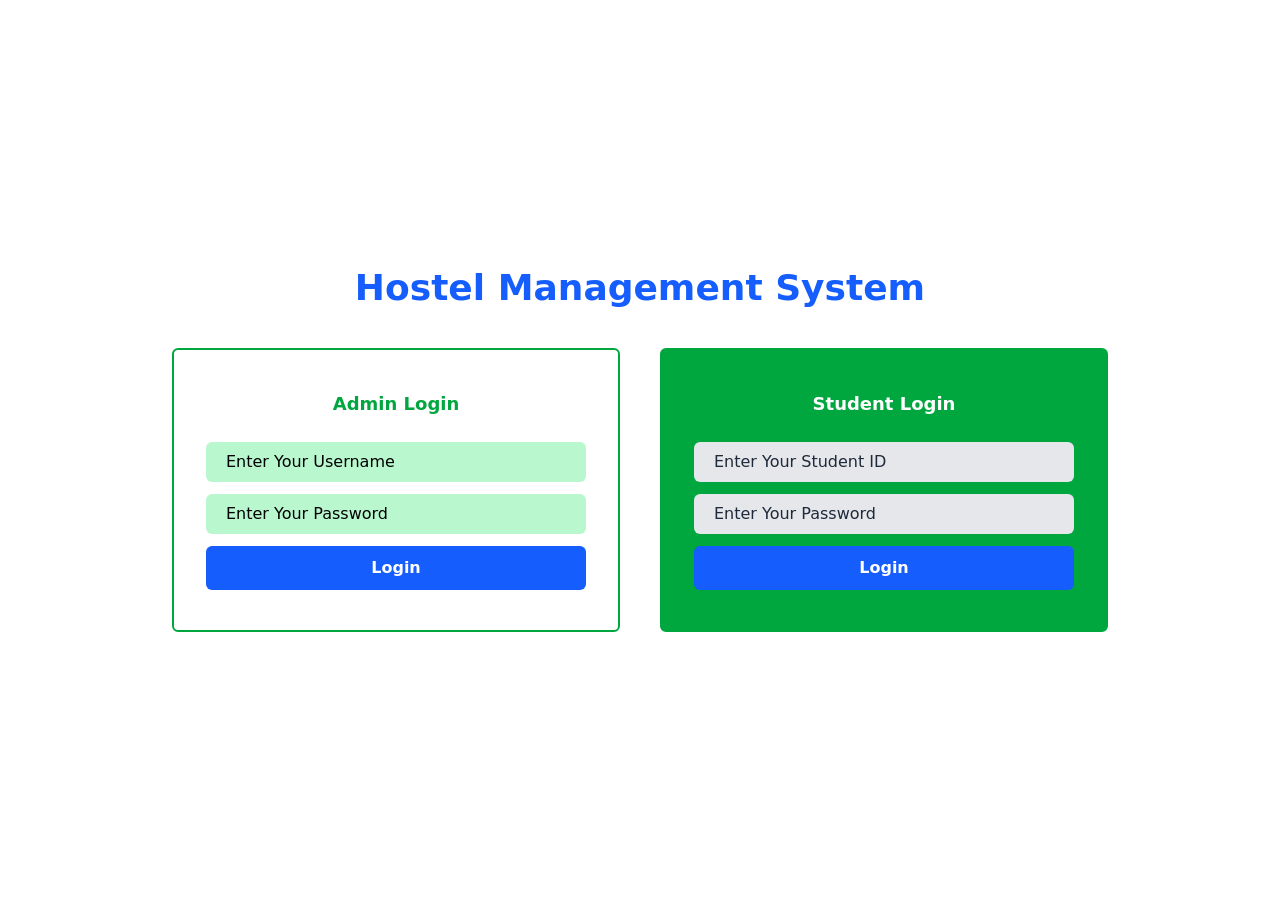
==== index.html @ 36dba74b "initial commit" ====
<!DOCTYPE html>
<html lang="en">
<head>
    <meta charset="UTF-8">
    <meta name="viewport" content="width=device-width, initial-scale=1.0">
    <link rel="shortcut icon" href="./images/favicon.png" type="image/x-icon">
    <link rel="stylesheet" href="./styles/output.css">
    <title>HMS</title>
</head>
<body class="h-screen overflow-hidden">

    <main class="h-full flex items-center justify-center px-4">
        <div class="w-full max-w-6xl">
            
            <h1 class="text-blue-600 text-2xl sm:text-3xl md:text-4xl font-bold text-center mb-6 md:mb-10">
                Hostel Management System
            </h1>

            <div class="flex flex-col md:flex-row items-center justify-center gap-6 md:gap-10">

                <div class="w-full max-w-md bg-white border-2 border-green-600 rounded-md py-6 sm:py-8 md:py-10 px-5 sm:px-8">
                    <p class="text-base sm:text-lg text-green-600 font-semibold text-center">
                        Admin Login
                    </p>
                    
                    <div class="mt-6">
                        <input type="text" placeholder="Enter Your Username"
                            class="bg-green-200 py-2 pl-5 w-full rounded-md mb-3 text-sm sm:text-base">

                        <input type="password" placeholder="Enter Your Password"
                            class="bg-green-200 py-2 pl-5 w-full rounded-md mb-3 text-sm sm:text-base">

                        <input type="button" value="Login"
                            class="bg-blue-600 border-2 border-transparent text-white font-bold cursor-pointer py-2 w-full rounded-md text-sm sm:text-base hover:bg-transparent hover:border-blue-600 hover:text-blue-600 duration-300">
                    </div>
                </div>

                <div class="w-full max-w-md bg-green-600 border-2 border-green-600 rounded-md py-6 sm:py-8 md:py-10 px-5 sm:px-8 text-white">
                    <p class="text-base sm:text-lg font-semibold text-center">
                        Student Login
                    </p>
                    
                    <div class="mt-6">
                        <input type="text" placeholder="Enter Your Student ID"
                            class="bg-gray-200 text-gray-800 py-2 pl-5 w-full rounded-md mb-3 text-sm sm:text-base">

                        <input type="password" placeholder="Enter Your Password"
                            class="bg-gray-200 text-gray-800 py-2 pl-5 w-full rounded-md mb-3 text-sm sm:text-base">

                        <input type="button" value="Login"
                            class="bg-blue-600 border-2 border-transparent text-white font-bold cursor-pointer py-2 w-full rounded-md text-sm sm:text-base hover:bg-transparent hover:border-white duration-300">
                    </div>
                </div>

            </div>
        </div>
    </main>
    
</body>
</html>
---- styles/output.css ----
/*! tailwindcss v4.2.2 | MIT License | https://tailwindcss.com */
@layer properties;
@layer theme, base, components, utilities;
@layer theme {
  :root, :host {
    --font-sans: ui-sans-serif, system-ui, sans-serif, "Apple Color Emoji",
      "Segoe UI Emoji", "Segoe UI Symbol", "Noto Color Emoji";
    --font-mono: ui-monospace, SFMono-Regular, Menlo, Monaco, Consolas, "Liberation Mono",
      "Courier New", monospace;
    --color-red-300: oklch(80.8% 0.114 19.571);
    --color-amber-100: oklch(96.2% 0.059 95.617);
    --color-amber-200: oklch(92.4% 0.12 95.746);
    --color-amber-600: oklch(66.6% 0.179 58.318);
    --color-green-200: oklch(92.5% 0.084 155.995);
    --color-green-500: oklch(72.3% 0.219 149.579);
    --color-green-600: oklch(62.7% 0.194 149.214);
    --color-blue-200: oklch(88.2% 0.059 254.128);
    --color-blue-300: oklch(80.9% 0.105 251.813);
    --color-blue-400: oklch(70.7% 0.165 254.624);
    --color-blue-500: oklch(62.3% 0.214 259.815);
    --color-blue-600: oklch(54.6% 0.245 262.881);
    --color-gray-100: oklch(96.7% 0.003 264.542);
    --color-gray-200: oklch(92.8% 0.006 264.531);
    --color-gray-300: oklch(87.2% 0.01 258.338);
    --color-gray-600: oklch(44.6% 0.03 256.802);
    --color-gray-800: oklch(27.8% 0.033 256.848);
    --color-white: #fff;
    --spacing: 0.25rem;
    --container-md: 28rem;
    --container-6xl: 72rem;
    --text-sm: 0.875rem;
    --text-sm--line-height: calc(1.25 / 0.875);
    --text-base: 1rem;
    --text-base--line-height: calc(1.5 / 1);
    --text-lg: 1.125rem;
    --text-lg--line-height: calc(1.75 / 1.125);
    --text-xl: 1.25rem;
    --text-xl--line-height: calc(1.75 / 1.25);
    --text-2xl: 1.5rem;
    --text-2xl--line-height: calc(2 / 1.5);
    --text-3xl: 1.875rem;
    --text-3xl--line-height: calc(2.25 / 1.875);
    --text-4xl: 2.25rem;
    --text-4xl--line-height: calc(2.5 / 2.25);
    --font-weight-semibold: 600;
    --font-weight-bold: 700;
    --radius-sm: 0.25rem;
    --radius-md: 0.375rem;
    --radius-lg: 0.5rem;
    --radius-2xl: 1rem;
    --default-font-family: var(--font-sans);
    --default-mono-font-family: var(--font-mono);
  }
}
@layer base {
  *, ::after, ::before, ::backdrop, ::file-selector-button {
    box-sizing: border-box;
    margin: 0;
    padding: 0;
    border: 0 solid;
  }
  html, :host {
    line-height: 1.5;
    -webkit-text-size-adjust: 100%;
    tab-size: 4;
    font-family: var(--default-font-family, ui-sans-serif, system-ui, sans-serif, "Apple Color Emoji", "Segoe UI Emoji", "Segoe UI Symbol", "Noto Color Emoji");
    font-feature-settings: var(--default-font-feature-settings, normal);
    font-variation-settings: var(--default-font-variation-settings, normal);
    -webkit-tap-highlight-color: transparent;
  }
  hr {
    height: 0;
    color: inherit;
    border-top-width: 1px;
  }
  abbr:where([title]) {
    -webkit-text-decoration: underline dotted;
    text-decoration: underline dotted;
  }
  h1, h2, h3, h4, h5, h6 {
    font-size: inherit;
    font-weight: inherit;
  }
  a {
    color: inherit;
    -webkit-text-decoration: inherit;
    text-decoration: inherit;
  }
  b, strong {
    font-weight: bolder;
  }
  code, kbd, samp, pre {
    font-family: var(--default-mono-font-family, ui-monospace, SFMono-Regular, Menlo, Monaco, Consolas, "Liberation Mono", "Courier New", monospace);
    font-feature-settings: var(--default-mono-font-feature-settings, normal);
    font-variation-settings: var(--default-mono-font-variation-settings, normal);
    font-size: 1em;
  }
  small {
    font-size: 80%;
  }
  sub, sup {
    font-size: 75%;
    line-height: 0;
    position: relative;
    vertical-align: baseline;
  }
  sub {
    bottom: -0.25em;
  }
  sup {
    top: -0.5em;
  }
  table {
    text-indent: 0;
    border-color: inherit;
    border-collapse: collapse;
  }
  :-moz-focusring {
    outline: auto;
  }
  progress {
    vertical-align: baseline;
  }
  summary {
    display: list-item;
  }
  ol, ul, menu {
    list-style: none;
  }
  img, svg, video, canvas, audio, iframe, embed, object {
    display: block;
    vertical-align: middle;
  }
  img, video {
    max-width: 100%;
    height: auto;
  }
  button, input, select, optgroup, textarea, ::file-selector-button {
    font: inherit;
    font-feature-settings: inherit;
    font-variation-settings: inherit;
    letter-spacing: inherit;
    color: inherit;
    border-radius: 0;
    background-color: transparent;
    opacity: 1;
  }
  :where(select:is([multiple], [size])) optgroup {
    font-weight: bolder;
  }
  :where(select:is([multiple], [size])) optgroup option {
    padding-inline-start: 20px;
  }
  ::file-selector-button {
    margin-inline-end: 4px;
  }
  ::placeholder {
    opacity: 1;
  }
  @supports (not (-webkit-appearance: -apple-pay-button))  or (contain-intrinsic-size: 1px) {
    ::placeholder {
      color: currentcolor;
      @supports (color: color-mix(in lab, red, red)) {
        color: color-mix(in oklab, currentcolor 50%, transparent);
      }
    }
  }
  textarea {
    resize: vertical;
  }
  ::-webkit-search-decoration {
    -webkit-appearance: none;
  }
  ::-webkit-date-and-time-value {
    min-height: 1lh;
    text-align: inherit;
  }
  ::-webkit-datetime-edit {
    display: inline-flex;
  }
  ::-webkit-datetime-edit-fields-wrapper {
    padding: 0;
  }
  ::-webkit-datetime-edit, ::-webkit-datetime-edit-year-field, ::-webkit-datetime-edit-month-field, ::-webkit-datetime-edit-day-field, ::-webkit-datetime-edit-hour-field, ::-webkit-datetime-edit-minute-field, ::-webkit-datetime-edit-second-field, ::-webkit-datetime-edit-millisecond-field, ::-webkit-datetime-edit-meridiem-field {
    padding-block: 0;
  }
  ::-webkit-calendar-picker-indicator {
    line-height: 1;
  }
  :-moz-ui-invalid {
    box-shadow: none;
  }
  button, input:where([type="button"], [type="reset"], [type="submit"]), ::file-selector-button {
    appearance: button;
  }
  ::-webkit-inner-spin-button, ::-webkit-outer-spin-button {
    height: auto;
  }
  [hidden]:where(:not([hidden="until-found"])) {
    display: none !important;
  }
}
@layer utilities {
  .mt-6 {
    margin-top: calc(var(--spacing) * 6);
  }
  .mb-3 {
    margin-bottom: calc(var(--spacing) * 3);
  }
  .mb-6 {
    margin-bottom: calc(var(--spacing) * 6);
  }
  .flex {
    display: flex;
  }
  .table {
    display: table;
  }
  .h-full {
    height: 100%;
  }
  .h-screen {
    height: 100vh;
  }
  .w-full {
    width: 100%;
  }
  .max-w-6xl {
    max-width: var(--container-6xl);
  }
  .max-w-md {
    max-width: var(--container-md);
  }
  .border-collapse {
    border-collapse: collapse;
  }
  .cursor-pointer {
    cursor: pointer;
  }
  .resize {
    resize: both;
  }
  .flex-col {
    flex-direction: column;
  }
  .items-center {
    align-items: center;
  }
  .justify-center {
    justify-content: center;
  }
  .gap-6 {
    gap: calc(var(--spacing) * 6);
  }
  .overflow-hidden {
    overflow: hidden;
  }
  .rounded-md {
    border-radius: var(--radius-md);
  }
  .border {
    border-style: var(--tw-border-style);
    border-width: 1px;
  }
  .border-2 {
    border-style: var(--tw-border-style);
    border-width: 2px;
  }
  .border-green-600 {
    border-color: var(--color-green-600);
  }
  .border-transparent {
    border-color: transparent;
  }
  .bg-blue-600 {
    background-color: var(--color-blue-600);
  }
  .bg-gray-200 {
    background-color: var(--color-gray-200);
  }
  .bg-green-200 {
    background-color: var(--color-green-200);
  }
  .bg-green-600 {
    background-color: var(--color-green-600);
  }
  .bg-white {
    background-color: var(--color-white);
  }
  .px-4 {
    padding-inline: calc(var(--spacing) * 4);
  }
  .px-5 {
    padding-inline: calc(var(--spacing) * 5);
  }
  .py-2 {
    padding-block: calc(var(--spacing) * 2);
  }
  .py-6 {
    padding-block: calc(var(--spacing) * 6);
  }
  .pl-5 {
    padding-left: calc(var(--spacing) * 5);
  }
  .text-center {
    text-align: center;
  }
  .text-2xl {
    font-size: var(--text-2xl);
    line-height: var(--tw-leading, var(--text-2xl--line-height));
  }
  .text-base {
    font-size: var(--text-base);
    line-height: var(--tw-leading, var(--text-base--line-height));
  }
  .text-sm {
    font-size: var(--text-sm);
    line-height: var(--tw-leading, var(--text-sm--line-height));
  }
  .font-bold {
    --tw-font-weight: var(--font-weight-bold);
    font-weight: var(--font-weight-bold);
  }
  .font-semibold {
    --tw-font-weight: var(--font-weight-semibold);
    font-weight: var(--font-weight-semibold);
  }
  .text-blue-600 {
    color: var(--color-blue-600);
  }
  .text-gray-800 {
    color: var(--color-gray-800);
  }
  .text-green-600 {
    color: var(--color-green-600);
  }
  .text-white {
    color: var(--color-white);
  }
  .underline {
    text-decoration-line: underline;
  }
  .shadow {
    --tw-shadow: 0 1px 3px 0 var(--tw-shadow-color, rgb(0 0 0 / 0.1)), 0 1px 2px -1px var(--tw-shadow-color, rgb(0 0 0 / 0.1));
    box-shadow: var(--tw-inset-shadow), var(--tw-inset-ring-shadow), var(--tw-ring-offset-shadow), var(--tw-ring-shadow), var(--tw-shadow);
  }
  .shadow-2xl {
    --tw-shadow: 0 25px 50px -12px var(--tw-shadow-color, rgb(0 0 0 / 0.25));
    box-shadow: var(--tw-inset-shadow), var(--tw-inset-ring-shadow), var(--tw-ring-offset-shadow), var(--tw-ring-shadow), var(--tw-shadow);
  }
  .shadow-2xs {
    --tw-shadow: 0 1px var(--tw-shadow-color, rgb(0 0 0 / 0.05));
    box-shadow: var(--tw-inset-shadow), var(--tw-inset-ring-shadow), var(--tw-ring-offset-shadow), var(--tw-ring-shadow), var(--tw-shadow);
  }
  .shadow-md {
    --tw-shadow: 0 4px 6px -1px var(--tw-shadow-color, rgb(0 0 0 / 0.1)), 0 2px 4px -2px var(--tw-shadow-color, rgb(0 0 0 / 0.1));
    box-shadow: var(--tw-inset-shadow), var(--tw-inset-ring-shadow), var(--tw-ring-offset-shadow), var(--tw-ring-shadow), var(--tw-shadow);
  }
  .shadow-amber-100 {
    --tw-shadow-color: oklch(96.2% 0.059 95.617);
    @supports (color: color-mix(in lab, red, red)) {
      --tw-shadow-color: color-mix(in oklab, var(--color-amber-100) var(--tw-shadow-alpha), transparent);
    }
  }
  .shadow-amber-200 {
    --tw-shadow-color: oklch(92.4% 0.12 95.746);
    @supports (color: color-mix(in lab, red, red)) {
      --tw-shadow-color: color-mix(in oklab, var(--color-amber-200) var(--tw-shadow-alpha), transparent);
    }
  }
  .shadow-amber-600 {
    --tw-shadow-color: oklch(66.6% 0.179 58.318);
    @supports (color: color-mix(in lab, red, red)) {
      --tw-shadow-color: color-mix(in oklab, var(--color-amber-600) var(--tw-shadow-alpha), transparent);
    }
  }
  .shadow-gray-600 {
    --tw-shadow-color: oklch(44.6% 0.03 256.802);
    @supports (color: color-mix(in lab, red, red)) {
      --tw-shadow-color: color-mix(in oklab, var(--color-gray-600) var(--tw-shadow-alpha), transparent);
    }
  }
  .outline {
    outline-style: var(--tw-outline-style);
    outline-width: 1px;
  }
  .duration-300 {
    --tw-duration: 300ms;
    transition-duration: 300ms;
  }
  .hover\:border-blue-600 {
    &:hover {
      @media (hover: hover) {
        border-color: var(--color-blue-600);
      }
    }
  }
  .hover\:border-white {
    &:hover {
      @media (hover: hover) {
        border-color: var(--color-white);
      }
    }
  }
  .hover\:bg-transparent {
    &:hover {
      @media (hover: hover) {
        background-color: transparent;
      }
    }
  }
  .hover\:text-blue-600 {
    &:hover {
      @media (hover: hover) {
        color: var(--color-blue-600);
      }
    }
  }
  .sm\:px-8 {
    @media (width >= 40rem) {
      padding-inline: calc(var(--spacing) * 8);
    }
  }
  .sm\:py-8 {
    @media (width >= 40rem) {
      padding-block: calc(var(--spacing) * 8);
    }
  }
  .sm\:text-3xl {
    @media (width >= 40rem) {
      font-size: var(--text-3xl);
      line-height: var(--tw-leading, var(--text-3xl--line-height));
    }
  }
  .sm\:text-base {
    @media (width >= 40rem) {
      font-size: var(--text-base);
      line-height: var(--tw-leading, var(--text-base--line-height));
    }
  }
  .sm\:text-lg {
    @media (width >= 40rem) {
      font-size: var(--text-lg);
      line-height: var(--tw-leading, var(--text-lg--line-height));
    }
  }
  .md\:mb-10 {
    @media (width >= 48rem) {
      margin-bottom: calc(var(--spacing) * 10);
    }
  }
  .md\:flex-row {
    @media (width >= 48rem) {
      flex-direction: row;
    }
  }
  .md\:gap-10 {
    @media (width >= 48rem) {
      gap: calc(var(--spacing) * 10);
    }
  }
  .md\:py-10 {
    @media (width >= 48rem) {
      padding-block: calc(var(--spacing) * 10);
    }
  }
  .md\:text-4xl {
    @media (width >= 48rem) {
      font-size: var(--text-4xl);
      line-height: var(--tw-leading, var(--text-4xl--line-height));
    }
  }
}
@property --tw-border-style {
  syntax: "*";
  inherits: false;
  initial-value: solid;
}
@property --tw-font-weight {
  syntax: "*";
  inherits: false;
}
@property --tw-shadow {
  syntax: "*";
  inherits: false;
  initial-value: 0 0 #0000;
}
@property --tw-shadow-color {
  syntax: "*";
  inherits: false;
}
@property --tw-shadow-alpha {
  syntax: "<percentage>";
  inherits: false;
  initial-value: 100%;
}
@property --tw-inset-shadow {
  syntax: "*";
  inherits: false;
  initial-value: 0 0 #0000;
}
@property --tw-inset-shadow-color {
  syntax: "*";
  inherits: false;
}
@property --tw-inset-shadow-alpha {
  syntax: "<percentage>";
  inherits: false;
  initial-value: 100%;
}
@property --tw-ring-color {
  syntax: "*";
  inherits: false;
}
@property --tw-ring-shadow {
  syntax: "*";
  inherits: false;
  initial-value: 0 0 #0000;
}
@property --tw-inset-ring-color {
  syntax: "*";
  inherits: false;
}
@property --tw-inset-ring-shadow {
  syntax: "*";
  inherits: false;
  initial-value: 0 0 #0000;
}
@property --tw-ring-inset {
  syntax: "*";
  inherits: false;
}
@property --tw-ring-offset-width {
  syntax: "<length>";
  inherits: false;
  initial-value: 0px;
}
@property --tw-ring-offset-color {
  syntax: "*";
  inherits: false;
  initial-value: #fff;
}
@property --tw-ring-offset-shadow {
  syntax: "*";
  inherits: false;
  initial-value: 0 0 #0000;
}
@property --tw-outline-style {
  syntax: "*";
  inherits: false;
  initial-value: solid;
}
@property --tw-duration {
  syntax: "*";
  inherits: false;
}
@layer properties {
  @supports ((-webkit-hyphens: none) and (not (margin-trim: inline))) or ((-moz-orient: inline) and (not (color:rgb(from red r g b)))) {
    *, ::before, ::after, ::backdrop {
      --tw-border-style: solid;
      --tw-font-weight: initial;
      --tw-shadow: 0 0 #0000;
      --tw-shadow-color: initial;
      --tw-shadow-alpha: 100%;
      --tw-inset-shadow: 0 0 #0000;
      --tw-inset-shadow-color: initial;
      --tw-inset-shadow-alpha: 100%;
      --tw-ring-color: initial;
      --tw-ring-shadow: 0 0 #0000;
      --tw-inset-ring-color: initial;
      --tw-inset-ring-shadow: 0 0 #0000;
      --tw-ring-inset: initial;
      --tw-ring-offset-width: 0px;
      --tw-ring-offset-color: #fff;
      --tw-ring-offset-shadow: 0 0 #0000;
      --tw-outline-style: solid;
      --tw-duration: initial;
    }
  }
}
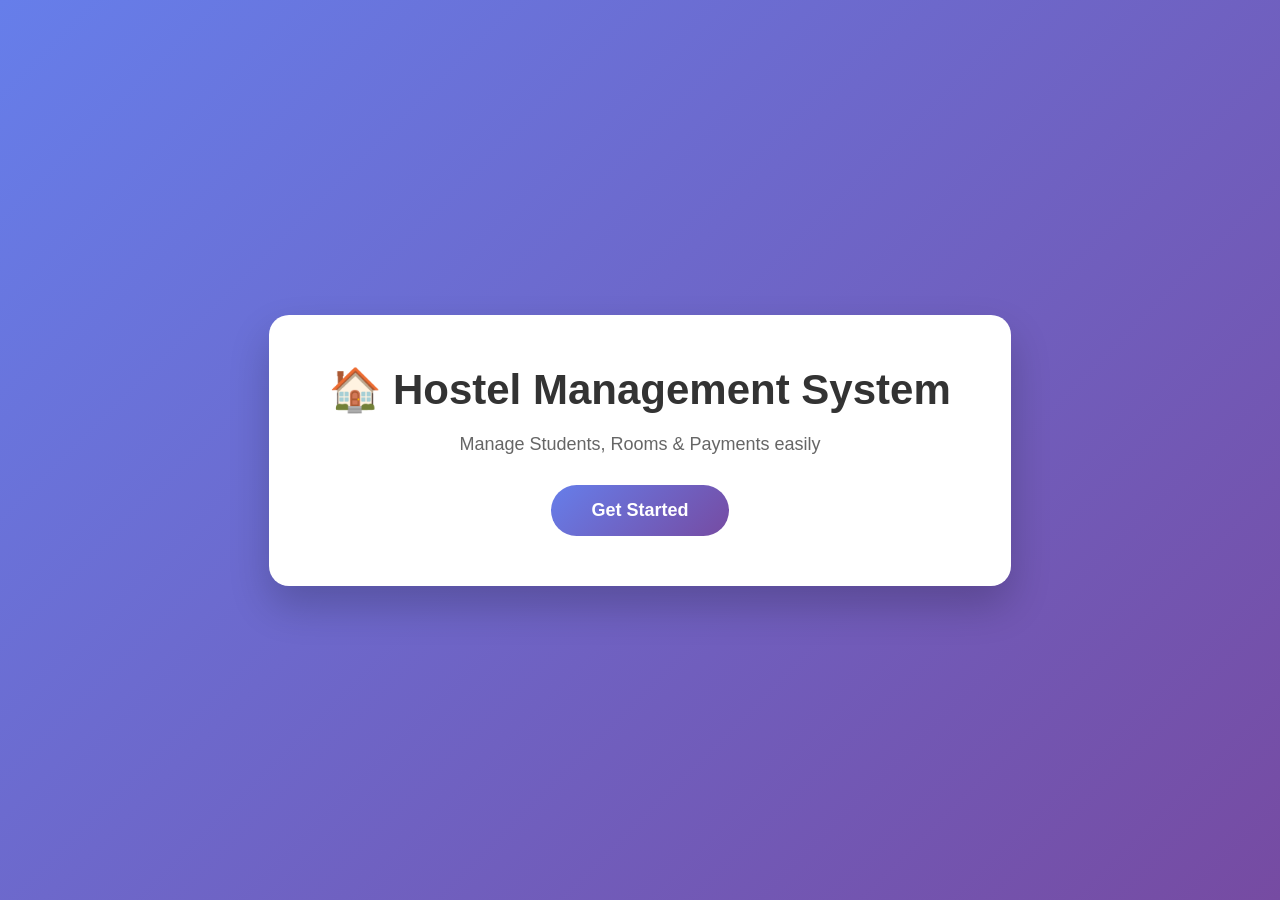
==== commit e0622bac: "index page fixed" ====
--- a/index.html
+++ b/index.html
@@ -3,58 +3,67 @@
 <head>
     <meta charset="UTF-8">
     <meta name="viewport" content="width=device-width, initial-scale=1.0">
-    <link rel="shortcut icon" href="./images/favicon.png" type="image/x-icon">
-    <link rel="stylesheet" href="./styles/output.css">
-    <title>HMS</title>
+    <title>Hostel Management System</title>
+    <style>
+        * {
+            margin: 0;
+            padding: 0;
+            box-sizing: border-box;
+        }
+
+        body {
+            font-family: 'Segoe UI', Tahoma, Geneva, Verdana, sans-serif;
+            background: linear-gradient(135deg, #667eea 0%, #764ba2 100%);
+            min-height: 100vh;
+            display: flex;
+            justify-content: center;
+            align-items: center;
+        }
+
+        .container {
+            text-align: center;
+            background: white;
+            padding: 50px 60px;
+            border-radius: 20px;
+            box-shadow: 0 20px 40px rgba(0,0,0,0.2);
+        }
+
+        h1 {
+            font-size: 42px;
+            color: #333;
+            margin-bottom: 20px;
+        }
+
+        p {
+            color: #666;
+            margin-bottom: 30px;
+            font-size: 18px;
+        }
+
+        .btn {
+            display: inline-block;
+            background: linear-gradient(135deg, #667eea 0%, #764ba2 100%);
+            color: white;
+            padding: 15px 40px;
+            font-size: 18px;
+            font-weight: bold;
+            border: none;
+            border-radius: 50px;
+            cursor: pointer;
+            text-decoration: none;
+            transition: transform 0.3s ease;
+        }
+
+        .btn:hover {
+            transform: scale(1.05);
+        }
+    </style>
 </head>
-<body class="h-screen overflow-hidden">
-
-    <main class="h-full flex items-center justify-center px-4">
-        <div class="w-full max-w-6xl">
-            
-            <h1 class="text-blue-600 text-2xl sm:text-3xl md:text-4xl font-bold text-center mb-6 md:mb-10">
-                Hostel Management System
-            </h1>
-
-            <div class="flex flex-col md:flex-row items-center justify-center gap-6 md:gap-10">
-
-                <div class="w-full max-w-md bg-white border-2 border-green-600 rounded-md py-6 sm:py-8 md:py-10 px-5 sm:px-8">
-                    <p class="text-base sm:text-lg text-green-600 font-semibold text-center">
-                        Admin Login
-                    </p>
-                    
-                    <div class="mt-6">
-                        <input type="text" placeholder="Enter Your Username"
-                            class="bg-green-200 py-2 pl-5 w-full rounded-md mb-3 text-sm sm:text-base">
-
-                        <input type="password" placeholder="Enter Your Password"
-                            class="bg-green-200 py-2 pl-5 w-full rounded-md mb-3 text-sm sm:text-base">
-
-                        <input type="button" value="Login"
-                            class="bg-blue-600 border-2 border-transparent text-white font-bold cursor-pointer py-2 w-full rounded-md text-sm sm:text-base hover:bg-transparent hover:border-blue-600 hover:text-blue-600 duration-300">
-                    </div>
-                </div>
-
-                <div class="w-full max-w-md bg-green-600 border-2 border-green-600 rounded-md py-6 sm:py-8 md:py-10 px-5 sm:px-8 text-white">
-                    <p class="text-base sm:text-lg font-semibold text-center">
-                        Student Login
-                    </p>
-                    
-                    <div class="mt-6">
-                        <input type="text" placeholder="Enter Your Student ID"
-                            class="bg-gray-200 text-gray-800 py-2 pl-5 w-full rounded-md mb-3 text-sm sm:text-base">
-
-                        <input type="password" placeholder="Enter Your Password"
-                            class="bg-gray-200 text-gray-800 py-2 pl-5 w-full rounded-md mb-3 text-sm sm:text-base">
-
-                        <input type="button" value="Login"
-                            class="bg-blue-600 border-2 border-transparent text-white font-bold cursor-pointer py-2 w-full rounded-md text-sm sm:text-base hover:bg-transparent hover:border-white duration-300">
-                    </div>
-                </div>
-
-            </div>
-        </div>
-    </main>
-    
+<body>
+    <div class="container">
+        <h1>🏠 Hostel Management System</h1>
+        <p>Manage Students, Rooms & Payments easily</p>
+        <a href="index.php" class="btn">Get Started</a>
+    </div>
 </body>
 </html>
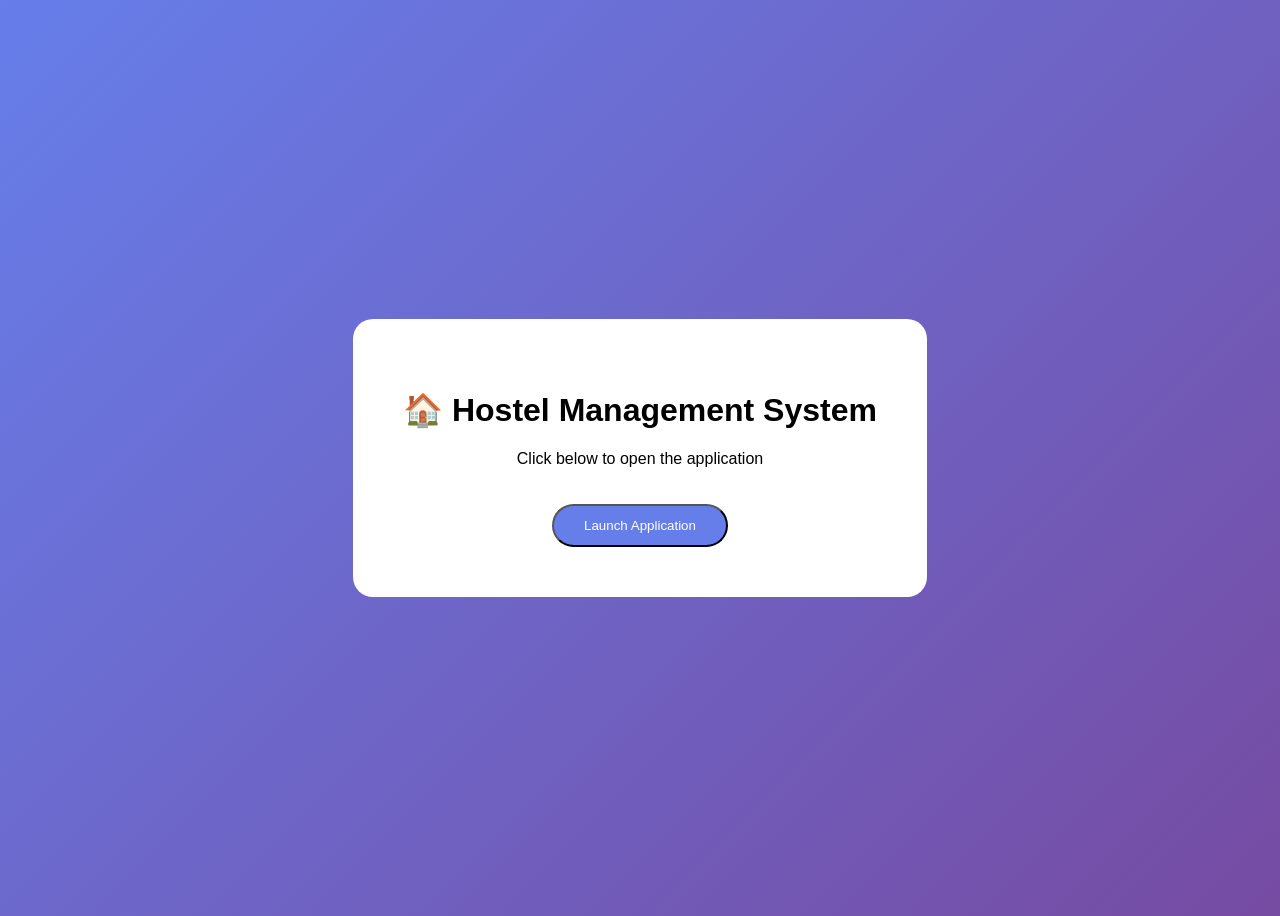
==== commit dc10d210: "fix index page problem" ====
--- a/index.html
+++ b/index.html
@@ -2,68 +2,52 @@
 <html lang="en">
 <head>
     <meta charset="UTF-8">
-    <meta name="viewport" content="width=device-width, initial-scale=1.0">
     <title>Hostel Management System</title>
     <style>
-        * {
-            margin: 0;
-            padding: 0;
-            box-sizing: border-box;
-        }
-
         body {
-            font-family: 'Segoe UI', Tahoma, Geneva, Verdana, sans-serif;
-            background: linear-gradient(135deg, #667eea 0%, #764ba2 100%);
-            min-height: 100vh;
             display: flex;
             justify-content: center;
             align-items: center;
+            height: 100vh;
+            background: linear-gradient(135deg, #667eea, #764ba2);
+            font-family: Arial, sans-serif;
         }
-
         .container {
             text-align: center;
             background: white;
-            padding: 50px 60px;
+            padding: 50px;
             border-radius: 20px;
-            box-shadow: 0 20px 40px rgba(0,0,0,0.2);
         }
-
-        h1 {
-            font-size: 42px;
-            color: #333;
-            margin-bottom: 20px;
-        }
-
-        p {
-            color: #666;
-            margin-bottom: 30px;
-            font-size: 18px;
-        }
-
         .btn {
             display: inline-block;
-            background: linear-gradient(135deg, #667eea 0%, #764ba2 100%);
+            padding: 12px 30px;
+            background: #667eea;
             color: white;
-            padding: 15px 40px;
-            font-size: 18px;
-            font-weight: bold;
-            border: none;
-            border-radius: 50px;
-            cursor: pointer;
             text-decoration: none;
-            transition: transform 0.3s ease;
+            border-radius: 30px;
+            margin-top: 20px;
         }
-
-        .btn:hover {
-            transform: scale(1.05);
-        }
+        .btn:hover { background: #764ba2; }
+        .error { color: red; font-size: 12px; margin-top: 15px; display: none; }
     </style>
 </head>
 <body>
     <div class="container">
         <h1>🏠 Hostel Management System</h1>
-        <p>Manage Students, Rooms & Payments easily</p>
-        <a href="index.php" class="btn">Get Started</a>
+        <p>Click below to open the application</p>
+        <button class="btn" onclick="openLocal()">Launch Application</button>
+        <div id="error" class="error">
+            ⚠️ XAMPP not detected. Please install XAMPP and start Apache & MySQL.
+        </div>
     </div>
+
+    <script>
+        function openLocal() {
+            window.location.href = "http://localhost/hostel-management-system/index.php";
+            setTimeout(function() {
+                document.getElementById('error').style.display = 'block';
+            }, 2000);
+        }
+    </script>
 </body>
 </html>
